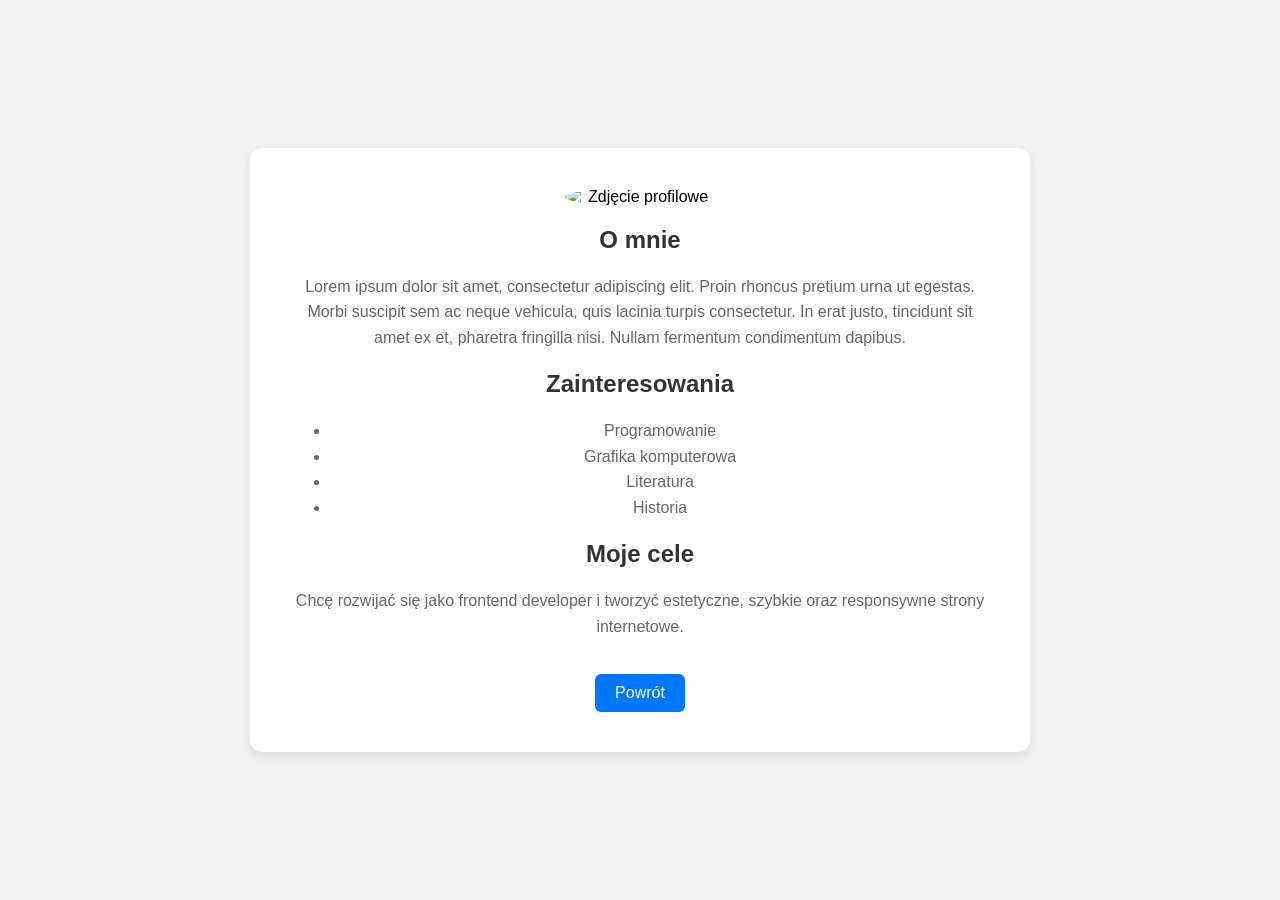
==== o-mnie.html @ da1393c5 "dodano nowe informacje na stronie 'o mnie'" ====
<!DOCTYPE html>
<html lang="pl">
<head>
    <meta charset="UTF-8">
    <meta name="viewport" content="width=device-width, initial-scale=1.0">
    <title>O mnie</title>
    <link rel="stylesheet" href="style.css">
</head>
<body>

    <section class="about">

        <img src="profil.jpg" alt="Zdjęcie profilowe" class="profile-img">

        <h1>O mnie</h1>

        <p>
           Lorem ipsum dolor sit amet, consectetur adipiscing elit. 
           Proin rhoncus pretium urna ut egestas. Morbi suscipit sem ac neque 
           vehicula, quis lacinia turpis consectetur. In erat justo, tincidunt sit amet ex et, 
           pharetra fringilla nisi. Nullam fermentum condimentum dapibus. 
        </p>

        <h2>Zainteresowania</h2>
        <ul>
            <li>Programowanie</li>
            <li>Grafika komputerowa</li>
            <li>Literatura</li>
            <li>Historia</li>
        </ul>

        <h2>Moje cele</h2>
        <p>
            Chcę rozwijać się jako frontend developer i tworzyć estetyczne,
            szybkie oraz responsywne strony internetowe.
        </p>

        <a href="index.html" class="btn">Powrót</a>

    </section>

</body>
</html>
---- style.css ----
/* style.css */

body {
    margin: 0;
    padding: 0;
    font-family: Arial, sans-serif;
    background-color: #f2f2f2;

    display: flex;
    justify-content: center;
    align-items: center;

    height: 100vh;
}

.about {
    background: white;
    padding: 40px;
    max-width: 600px;
    border-radius: 12px;
    box-shadow: 0 4px 10px rgba(0,0,0,0.1);
    text-align: center;
}

.about h1 {
    margin-bottom: 20px;
    color: #333;
}

.about p {
    color: #666;
    line-height: 1.6;
    margin-bottom: 15px;
}

.btn {
    display: inline-block;
    margin-top: 15px;
    padding: 10px 20px;
    background-color: #0077ff;
    color: white;
    text-decoration: none;
    border-radius: 6px;
    transition: background 0.3s;
}

.btn:hover {
    background-color: #005ecc;
}

.about {
    max-width: 700px;
    margin: auto;
    padding: 40px;
    background: white;
    border-radius: 12px;
    box-shadow: 0 4px 10px rgba(0,0,0,0.1);
}

.profile-img {
    width: 150px;
    border-radius: 50%;
    display: block;
    margin: 0 auto 20px;
}

.about h1,
.about h2 {
    color: #333;
}

.about p,
.about li {
    color: #666;
    line-height: 1.6;
}

.btn {
    display: inline-block;
    margin-top: 20px;
    padding: 10px 20px;
    background: #0077ff;
    color: white;
    text-decoration: none;
    border-radius: 6px;
}
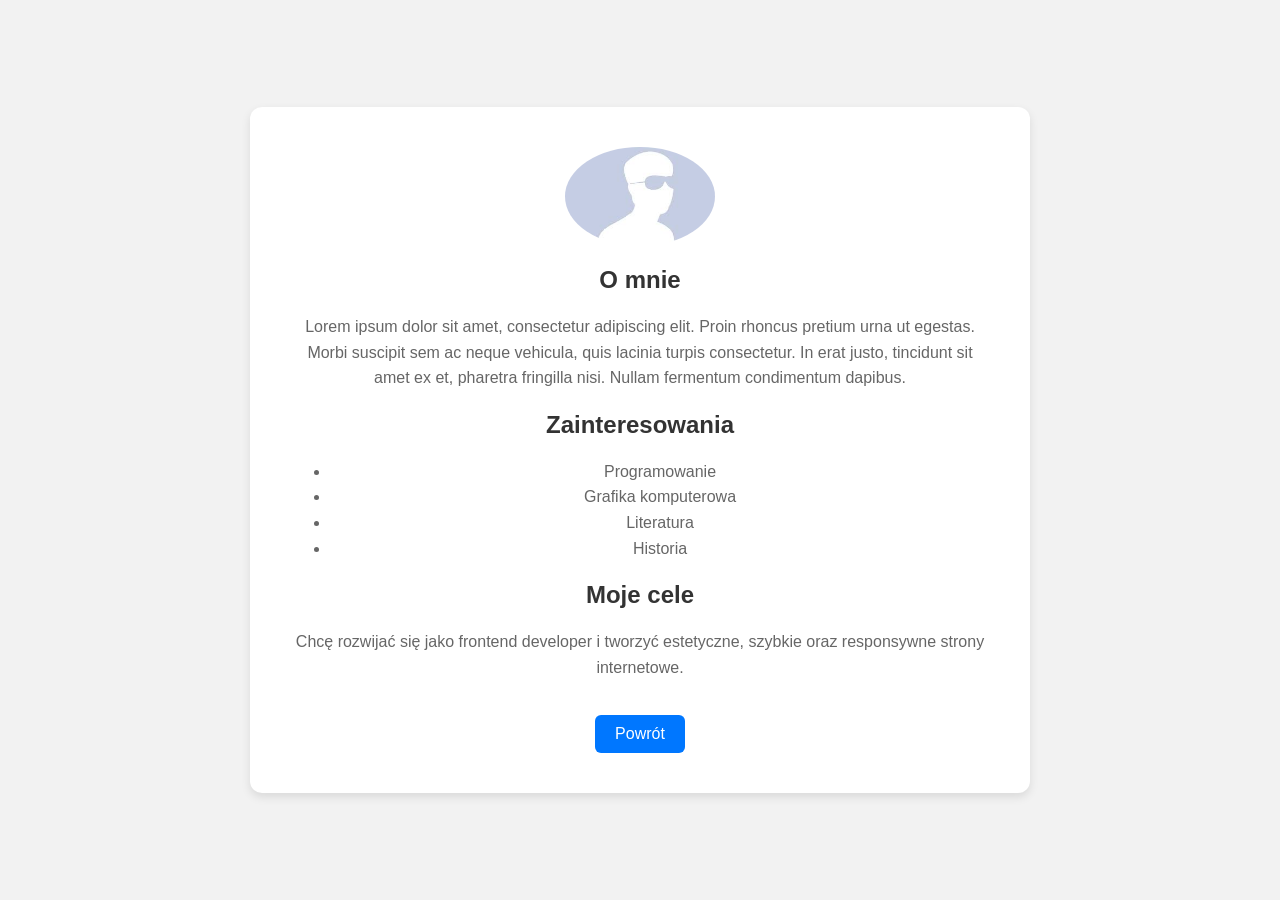
==== commit 2ce8ddc7: "feature: dodanie zdjecia profilowego" ====
--- a/o-mnie.html
+++ b/o-mnie.html
@@ -10,7 +10,7 @@
 
     <section class="about">
 
-        <img src="profil.jpg" alt="Zdjęcie profilowe" class="profile-img">
+        <img src="profile.jpg" alt="Zdjęcie profilowe" class="profile-img">
 
         <h1>O mnie</h1>
 
